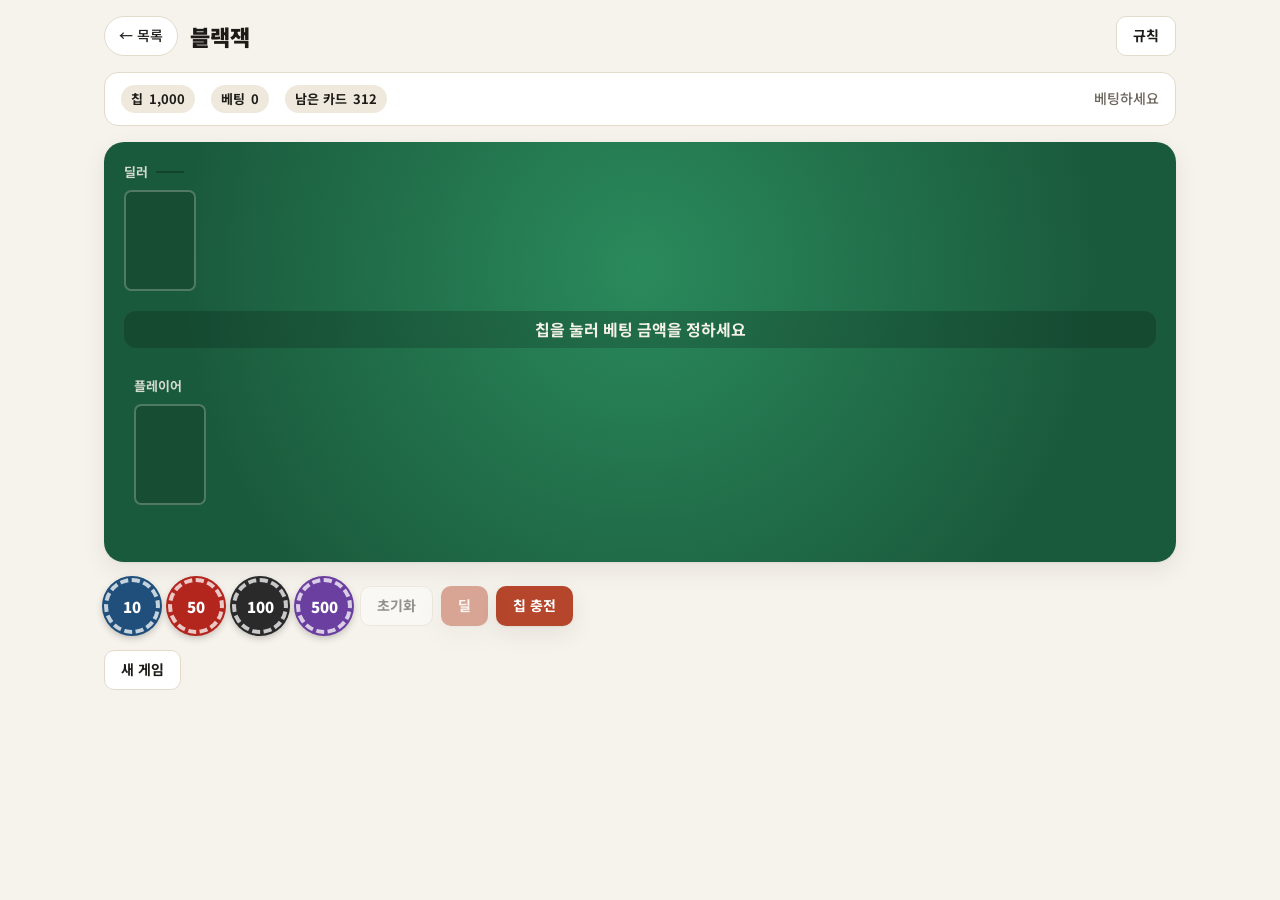
==== games/blackjack.html @ 904483b7 "WIP: add game pages (in progress) Co-Authored-By: Claude Opus 5.5 <noreply@anthropic.com> Claude-Ses" ====
<!doctype html>
<html lang="ko">
<head>
  <meta charset="utf-8">
  <meta name="viewport" content="width=device-width, initial-scale=1">
  <title>블랙잭 · 미니게임센터</title>
  <link rel="preconnect" href="https://fonts.googleapis.com">
  <link rel="preconnect" href="https://fonts.gstatic.com" crossorigin>
  <link href="https://fonts.googleapis.com/css2?family=Noto+Sans+KR:wght@400;500;700;900&family=Noto+Sans+Symbols+2&display=swap" rel="stylesheet">
  <link rel="stylesheet" href="../assets/style.css">
  <link rel="stylesheet" href="../assets/game.css">
  <style>
    .bj-felt { display: flex; flex-direction: column; gap: 18px; min-height: 420px; }
    .bj-area { min-height: calc(72px * 1.4 + 30px); }
    .bj-label { display: flex; align-items: center; gap: 8px; flex-wrap: wrap; }
    .bj-total {
      display: inline-block; min-width: 28px; padding: 1px 9px; border-radius: 999px;
      background: rgba(0, 0, 0, .3); font-weight: 900; font-size: 14px; text-align: center;
    }
    .bj-felt .card-fan > .pcard + .pcard { margin-left: calc(var(--w) * -.42); }
    .bj-msg {
      text-align: center; font-weight: 700; font-size: 16px; min-height: 26px;
      padding: 6px 12px; border-radius: 12px; background: rgba(0, 0, 0, .18);
    }
    .bj-hands { display: flex; flex-wrap: wrap; gap: 16px; }
    .bj-hand { padding: 8px; border-radius: 14px; border: 2px solid transparent; }
    .bj-hand.active { border-color: #f5c542; background: rgba(0, 0, 0, .12); }
    .bj-hand .bet-tag { font-size: 12px; font-weight: 700; opacity: .85; }
    .res { padding: 1px 8px; border-radius: 999px; font-size: 12px; font-weight: 900; }
    .res.win { background: #f5c542; color: #3a2a00; }
    .res.lose { background: #7a1f1f; color: #fff; }
    .res.push { background: #d8d3c8; color: #222; }
    .pcard.deal-in { animation: dealIn .28s ease-out; }
    @keyframes dealIn { from { opacity: 0; transform: translate(30px, -30px) rotate(8deg); } }
    @media (prefers-reduced-motion: reduce) { .pcard.deal-in { animation: none; } }

    .bet-panel, .act-panel { align-items: center; }
    .bet-panel[hidden], .act-panel[hidden] { display: none; }
    .chip-btn {
      --c: #1f4f7a;
      width: 56px; height: 56px; border-radius: 50%; cursor: pointer;
      border: 4px dashed rgba(255, 255, 255, .75);
      background: var(--c); color: #fff; font-weight: 900; font-size: 15px;
      box-shadow: 0 0 0 2px var(--c), 0 3px 8px rgba(0, 0, 0, .3);
      transition: transform .12s ease;
    }
    .chip-btn:hover:not(:disabled) { transform: translateY(-2px); }
    .chip-btn:disabled { opacity: .35; cursor: not-allowed; }
    .chip-btn[data-v="50"] { --c: #b3261e; }
    .chip-btn[data-v="100"] { --c: #2a2a2a; }
    .chip-btn[data-v="500"] { --c: #6b3fa0; }
    .bet-amount { font-weight: 900; font-size: 18px; min-width: 90px; }
    .status-bar .msg-right { color: var(--muted); font-size: 14px; }
    @media (max-width: 760px) {
      .bj-area { min-height: calc(54px * 1.4 + 30px); }
      .bj-felt { min-height: 360px; gap: 12px; }
      .chip-btn { width: 50px; height: 50px; font-size: 14px; }
    }
  </style>
</head>
<body>
  <header class="game-top">
    <a class="back-link" href="../">← 목록</a>
    <h1 class="game-title">블랙잭</h1>
    <button class="btn btn-ghost btn-sm" id="rulesBtn" type="button">규칙</button>
  </header>

  <main class="game-wrap">
    <div class="status-bar" id="status">
      <span class="pill">칩 <span id="chips">0</span></span>
      <span class="pill">베팅 <span id="betShow">0</span></span>
      <span class="pill">남은 카드 <span id="shoeLeft">0</span></span>
      <span class="spacer"></span>
      <span class="msg-right" id="phaseText"></span>
    </div>

    <section class="table-felt bj-felt" aria-label="블랙잭 테이블">
      <div class="bj-area">
        <p class="table-label bj-label">딜러 <span class="bj-total" id="dealerTotal" hidden></span></p>
        <div class="card-fan" id="dealerCards"></div>
      </div>
      <div class="bj-msg" id="msg" aria-live="polite"></div>
      <div class="bj-area">
        <div class="bj-hands" id="playerHands"></div>
      </div>
    </section>

    <div class="controls bet-panel" id="betPanel">
      <button class="chip-btn" data-v="10" type="button" aria-label="10 칩 추가">10</button>
      <button class="chip-btn" data-v="50" type="button" aria-label="50 칩 추가">50</button>
      <button class="chip-btn" data-v="100" type="button" aria-label="100 칩 추가">100</button>
      <button class="chip-btn" data-v="500" type="button" aria-label="500 칩 추가">500</button>
      <button class="btn btn-ghost btn-sm" id="clearBet" type="button">초기화</button>
      <button class="btn btn-primary btn-sm" id="dealBtn" type="button">딜</button>
      <button class="btn btn-primary btn-sm" id="refillBtn" type="button" hidden>칩 충전</button>
    </div>

    <div class="controls act-panel" id="actPanel" hidden>
      <button class="btn btn-primary btn-sm" id="hitBtn" type="button">히트</button>
      <button class="btn btn-primary btn-sm" id="standBtn" type="button">스탠드</button>
      <button class="btn btn-ghost btn-sm" id="doubleBtn" type="button">더블다운</button>
      <button class="btn btn-ghost btn-sm" id="splitBtn" type="button">스플릿</button>
    </div>

    <div class="controls">
      <button class="btn btn-ghost btn-sm" id="newGame" type="button">새 게임</button>
    </div>
  </main>

  <script src="../assets/common.js"></script>
  <script src="../assets/cards.js"></script>
  <script>
  (function () {
    const STORE_KEY = "minigame.blackjack.chips";
    const START_CHIPS = 1000;
    const DECKS = 6;
    const RESHUFFLE_AT = Math.floor(52 * DECKS * 0.25);
    const $ = (id) => document.getElementById(id);

    // ---------- 점수 계산 ----------
    function cardValue(c) { return c.rank === 1 ? 1 : Math.min(c.rank, 10); }
    function handValue(cards) {
      let low = 0, aces = 0;
      for (const c of cards) { low += cardValue(c); if (c.rank === 1) aces++; }
      const soft = aces > 0 && low + 10 <= 21;
      const total = soft ? low + 10 : low;
      return { total, low, soft, bust: low > 21 };
    }
    function isBlackjack(cards) { return cards.length === 2 && handValue(cards).total === 21; }
    function totalLabel(cards) {
      const v = handValue(cards);
      if (v.soft && v.total !== 21) return v.low + " / " + v.total;
      return String(v.total);
    }
    window.BJ = { handValue, isBlackjack, totalLabel };

    // ---------- 저장 ----------
    function loadChips() {
      try {
        const v = parseInt(localStorage.getItem(STORE_KEY), 10);
        if (Number.isFinite(v) && v >= 0) return v;
      } catch (e) {}
      return START_CHIPS;
    }
    function saveChips() { try { localStorage.setItem(STORE_KEY, String(chips)); } catch (e) {} }

    // ---------- 상태 ----------
    let chips = loadChips();
    let bet = 0, lastBet = 0;
    let shoe = [];
    let dealer = [];
    let hands = [];
    let cur = 0;
    let phase = "bet"; // bet | deal | play | dealer
    let holeHidden = true;
    let busy = false;

    function newShoe(announce) {
      shoe = [];
      for (let d = 0; d < DECKS; d++) {
        for (const c of Cards.makeDeck()) shoe.push({ suit: c.suit, rank: c.rank, joker: false, id: d * 52 + c.id });
      }
      Cards.shuffle(shoe);
      if (announce) MG.toast("카드가 얼마 남지 않아 새 슈(6덱)를 섞었어요");
    }
    function draw() { const c = shoe.pop(); c.fresh = true; return c; }
    const fmt = (n) => n.toLocaleString("ko-KR");

    // ---------- 렌더링 ----------
    function renderCardEl(c, faceDown) {
      const el = Cards.renderCard(c, { faceDown });
      if (c.fresh) { el.classList.add("deal-in"); c.fresh = false; }
      return el;
    }

    function render() {
      $("chips").textContent = fmt(chips);
      const tableBet = phase === "bet" ? bet : hands.reduce((s, h) => s + h.bet, 0);
      $("betShow").textContent = fmt(tableBet);
      $("shoeLeft").textContent = shoe.length;

      // 딜러
      const dc = $("dealerCards");
      dc.innerHTML = "";
      if (dealer.length === 0) dc.appendChild(Cards.renderCard(null));
      dealer.forEach((c, i) => dc.appendChild(renderCardEl(c, i === 1 && holeHidden)));
      const dt = $("dealerTotal");
      if (dealer.length) {
        dt.hidden = false;
        dt.textContent = holeHidden ? totalLabel([dealer[0]]) + " + ?" : totalLabel(dealer);
      } else dt.hidden = true;

      // 플레이어
      const ph = $("playerHands");
      ph.innerHTML = "";
      if (hands.length === 0) {
        const wrap = document.createElement("div");
        wrap.className = "bj-hand";
        wrap.innerHTML = '<p class="table-label bj-label">플레이어</p>';
        const fan = document.createElement("div");
        fan.className = "card-fan";
        fan.appendChild(Cards.renderCard(null));
        wrap.appendChild(fan);
        ph.appendChild(wrap);
      }
      hands.forEach((h, i) => {
        const wrap = document.createElement("div");
        wrap.className = "bj-hand" + (phase === "play" && i === cur && hands.length > 1 ? " active" : "");
        const label = document.createElement("p");
        label.className = "table-label bj-label";
        const name = hands.length > 1 ? "핸드 " + (i + 1) : "플레이어";
        label.innerHTML = `${name} <span class="bj-total">${h.cards.length ? totalLabel(h.cards) : "-"}</span>` +
          `<span class="bet-tag">베팅 ${fmt(h.bet)}${h.doubled ? " (더블)" : ""}</span>`;
        if (h.result) {
          const r = document.createElement("span");
          r.className = "res " + h.result.cls;
          r.textContent = h.result.text;
          label.appendChild(r);
        }
        wrap.appendChild(label);
        const fan = document.createElement("div");
        fan.className = "card-fan";
        h.cards.forEach((c) => fan.appendChild(renderCardEl(c, false)));
        wrap.appendChild(fan);
        ph.appendChild(wrap);
      });

      // 패널
      const betting = phase === "bet";
      $("betPanel").hidden = !betting;
      $("actPanel").hidden = phase !== "play";
      document.querySelectorAll(".chip-btn").forEach((b) => {
        b.disabled = busy || bet + Number(b.dataset.v) > chips;
      });
      $("clearBet").disabled = busy || bet === 0;
      $("dealBtn").disabled = busy || bet === 0 || bet > chips;
      const broke = betting && chips < 10 && bet === 0;
      $("refillBtn").hidden = !broke;

      const h = hands[cur];
      const canAct = phase === "play" && !busy && h && !h.done;
      $("hitBtn").disabled = !canAct;
      $("standBtn").disabled = !canAct;
      $("doubleBtn").disabled = !(canAct && h.cards.length === 2 && chips >= h.bet && !h.splitAces);
      $("splitBtn").disabled = !(canAct && h.cards.length === 2 && cardValue(h.cards[0]) === cardValue(h.cards[1]) &&
        chips >= h.bet && hands.length < 4);

      $("phaseText").textContent = {
        bet: "베팅하세요", deal: "카드를 나누는 중…", play: "당신의 차례", dealer: "딜러 차례",
      }[phase];
    }

    function setMsg(t) { $("msg").textContent = t; }

    // ---------- 베팅 ----------
    document.querySelectorAll(".chip-btn").forEach((b) => {
      b.addEventListener("click", () => {
        if (phase !== "bet" || busy) return;
        const v = Number(b.dataset.v);
        if (bet + v > chips) { MG.toast("칩이 부족해요"); return; }
        if (bet === 0 && hands.length) { dealer = []; hands = []; }
        bet += v;
        setMsg("베팅 " + fmt(bet) + " 칩 — 준비되면 딜을 누르세요");
        render();
      });
    });
    $("clearBet").addEventListener("click", () => { bet = 0; setMsg("칩을 눌러 베팅 금액을 정하세요"); render(); });
    $("refillBtn").addEventListener("click", refill);
    function refill() {
      chips = START_CHIPS; saveChips();
      MG.toast("칩 1,000개를 충전했어요");
      setMsg("칩을 눌러 베팅 금액을 정하세요");
      render();
    }

    // ---------- 진행 ----------
    async function deal() {
      if (phase !== "bet" || busy || bet <= 0 || bet > chips) return;
      busy = true;
      if (shoe.length < RESHUFFLE_AT) newShoe(true);
      chips -= bet; saveChips();
      lastBet = bet;
      dealer = [];
      hands = [{ cards: [], bet, done: false, doubled: false, split: false, splitAces: false, result: null }];
      bet = 0; cur = 0; holeHidden = true; phase = "deal";
      setMsg("");
      render();
      const h = hands[0];
      for (const target of [h.cards, dealer, h.cards, dealer]) {
        await MG.sleep(320);
        target.push(draw());
        render();
      }
      await MG.sleep(250);
      const pBJ = isBlackjack(h.cards);
      const up = cardValue(dealer[0]);
      const dBJ = isBlackjack(dealer);
      if ((up === 1 || up === 10) && dBJ) {
        setMsg("딜러가 홀 카드를 확인합니다…");
        await MG.sleep(500);
        busy = false;
        return finish();
      }
      if (pBJ) {
        setMsg("블랙잭!");
        busy = false;
        return finish();
      }
      phase = "play";
      busy = false;
      setMsg("히트 또는 스탠드를 고르세요");
      render();
    }

    // 현재 핸드 준비(스플릿된 핸드는 두 번째 카드를 받음). 끝난 핸드는 건너뜀.
    async function advance() {
      while (cur < hands.length) {
        const h = hands[cur];
        if (!h.done && h.cards.length === 1) {
          render();
          await MG.sleep(350);
          h.cards.push(draw());
          render();
        }
        if (!h.done && (h.splitAces || handValue(h.cards).total === 21)) h.done = true;
        if (h.done) { cur++; continue; }
        break;
      }
      if (cur >= hands.length) return dealerTurn();
      phase = "play";
      if (hands.length > 1) setMsg("핸드 " + (cur + 1) + " 차례");
      render();
    }

    async function act(fn) {
      if (phase !== "play" || busy) return;
      busy = true;
      render();
      try { await fn(hands[cur]); } finally { busy = false; }
      if (phase === "play") render();
    }

    async function hit(h) {
      await MG.sleep(150);
      h.cards.push(draw());
      render();
      const v = handValue(h.cards);
      if (v.bust) { setMsg("버스트!"); h.done = true; await MG.sleep(450); }
      else if (v.total === 21) h.done = true;
      if (h.done) { cur++; await advance(); }
    }
    async function stand(h) { h.done = true; cur++; await advance(); }
    async function doubleDown(h) {
      if (h.cards.length !== 2 || chips < h.bet) return;
      chips -= h.bet; saveChips();
      h.bet *= 2; h.doubled = true;
      render();
      await MG.sleep(250);
      h.cards.push(draw());
      render();
      if (handValue(h.cards).bust) setMsg("버스트!");
      h.done = true;
      await MG.sleep(450);
      cur++;
      await advance();
    }
    async function split(h) {
      if (h.cards.length !== 2 || cardValue(h.cards[0]) !== cardValue(h.cards[1]) || chips < h.bet || hands.length >= 4) return;
      chips -= h.bet; saveChips();
      const aces = h.cards[0].rank === 1;
      const second = h.cards.pop();
      h.split = true; h.splitAces = aces;
      hands.splice(cur + 1, 0, { cards: [second], bet: h.bet, done: false, doubled: false, split: true, splitAces: aces, result: null });
      setMsg(aces ? "에이스 스플릿 — 각 핸드에 한 장씩만 받아요" : "스플릿!");
      await advance();
    }

    async function dealerTurn() {
      phase = "dealer";
      holeHidden = false;
      setMsg("딜러 차례");
      render();
      await MG.sleep(600);
      const anyAlive = hands.some((h) => !handValue(h.cards).bust);
      if (anyAlive) {
        while (handValue(dealer).total < 17) {
          dealer.push(draw());
          render();
          await MG.sleep(650);
        }
      }
      finish();
    }

    function finish() {
      holeHidden = false;
      const d = handValue(dealer);
      const dBJ = isBlackjack(dealer);
      let returned = 0, staked = 0;
      const lines = [];
      hands.forEach((h, i) => {
        const v = handValue(h.cards);
        const pBJ = !h.split && isBlackjack(h.cards);
        let pay = 0, r;
        if (v.bust) r = { cls: "lose", text: "버스트" };
        else if (pBJ && !dBJ) { pay = h.bet * 2.5; r = { cls: "win", text: "블랙잭" }; }
        else if (pBJ && dBJ) { pay = h.bet; r = { cls: "push", text: "푸시" }; }
        else if (dBJ) r = { cls: "lose", text: "패" };
        else if (d.bust || v.total > d.total) { pay = h.bet * 2; r = { cls: "win", text: "승" }; }
        else if (v.total === d.total) { pay = h.bet; r = { cls: "push", text: "푸시" }; }
        else r = { cls: "lose", text: "패" };
        pay = Math.floor(pay);
        h.result = r;
        returned += pay; staked += h.bet;
        lines.push(`${hands.length > 1 ? "핸드 " + (i + 1) : "플레이어"}: ${v.total} — ${r.text} (${pay - h.bet >= 0 ? "+" : ""}${fmt(pay - h.bet)})`);
      });
      chips += returned; saveChips();
      const net = returned - staked;
      phase = "bet";
      busy = false;
      const dealerText = dBJ ? "블랙잭" : d.bust ? d.total + " (버스트)" : String(d.total);
      let title;
      if (hands.some((h) => h.result.text === "블랙잭") && net > 0) title = "블랙잭!";
      else if (net > 0) title = "승리!";
      else if (net === 0) title = "무승부";
      else title = "패배";
      const netText = (net > 0 ? "+" : "") + fmt(net) + " 칩";
      setMsg(`${title} ${netText} · 다시 베팅하세요`);
      render();

      const html = `<p>딜러: <b>${dealerText}</b></p><ul>${lines.map((l) => `<li>${l}</li>`).join("")}</ul>` +
        `<p>결과: <b>${netText}</b> · 보유 칩 <b>${fmt(chips)}</b></p>`;
      const buttons = [];
      if (chips >= lastBet && lastBet > 0) {
        buttons.push({ label: "같은 금액으로 다시 (" + fmt(lastBet) + ")", primary: true, onClick: () => { dealer = []; hands = []; bet = lastBet; deal(); } });
        buttons.push({ label: "베팅 변경" });
      } else if (chips < 10) {
        buttons.push({ label: "칩 충전", primary: true, onClick: refill });
        buttons.push({ label: "닫기" });
      } else {
        buttons.push({ label: "확인", primary: true });
      }
      setTimeout(() => MG.showModal({ title, html, buttons }), 350);
    }

    $("dealBtn").addEventListener("click", deal);
    $("hitBtn").addEventListener("click", () => act(hit));
    $("standBtn").addEventListener("click", () => act(stand));
    $("doubleBtn").addEventListener("click", () => act(doubleDown));
    $("splitBtn").addEventListener("click", () => act(split));

    $("newGame").addEventListener("click", () => {
      if (busy) return;
      MG.showModal({
        title: "새 게임",
        html: "<p>칩을 1,000개로 초기화하고 카드를 새로 섞을까요?</p>",
        buttons: [
          { label: "새로 시작", primary: true, onClick: () => {
            chips = START_CHIPS; saveChips(); bet = 0; lastBet = 0;
            dealer = []; hands = []; phase = "bet"; newShoe(false);
            setMsg("칩을 눌러 베팅 금액을 정하세요"); render();
          } },
          { label: "취소" },
        ],
      });
    });

    $("rulesBtn").addEventListener("click", () => {
      MG.showModal({
        title: "블랙잭 규칙",
        html: `<ul>
          <li>카드 합을 21에 가깝게 만들어 딜러를 이기면 됩니다. 21을 넘으면 <b>버스트</b>로 집니다.</li>
          <li>J·Q·K는 10, A는 1 또는 11로 계산합니다. A를 11로 셀 수 있으면 "7 / 17"처럼 두 값을 보여 줍니다.</li>
          <li>처음 두 장이 A + 10점 카드면 <b>블랙잭</b>으로 베팅의 <b>3:2</b>를 받습니다. 일반 승리는 1:1, 비기면(푸시) 베팅을 돌려받습니다.</li>
          <li><b>히트</b>: 한 장 더 받기 · <b>스탠드</b>: 멈추기 · <b>더블다운</b>: 첫 두 장일 때 베팅을 두 배로 하고 한 장만 받기 · <b>스플릿</b>: 같은 점수 두 장을 두 핸드로 나누기(최대 4핸드, A 스플릿은 한 장씩만).</li>
          <li>딜러는 16 이하에서 반드시 히트하고, 17 이상(소프트 17 포함)이면 멈춥니다. 딜러의 두 번째 카드는 플레이어 차례가 끝날 때까지 뒤집혀 있습니다(A·10 노출 시 블랙잭 여부는 먼저 확인).</li>
          <li>카드는 6덱(312장) 슈를 쓰며, 남은 카드가 4분의 1 아래로 줄면 새로 섞습니다.</li>
          <li>칩 1,000개로 시작하며 이 브라우저에 저장됩니다. 칩이 떨어지면 <b>칩 충전</b>으로 다시 받을 수 있어요.</li>
        </ul>`,
      });
    });

    newShoe(false);
    setMsg(chips < 10 ? "칩이 부족해요 — 칩 충전을 누르세요" : "칩을 눌러 베팅 금액을 정하세요");
    render();
  })();
  </script>
</body>
</html>
---- assets/style.css ----
:root {
  --glyph: "Noto Sans Symbols 2", "Segoe UI Symbol", "DejaVu Sans", serif;
  --bg: #f6f3ec;
  --surface: #ffffff;
  --surface-2: #efe9dd;
  --text: #1d1b18;
  --muted: #6b655b;
  --line: #e2dbcc;
  --accent: #b5462b;
  --accent-ink: #ffffff;
  --board: #e0b872;
  --board-line: #8a6327;
  --felt: #1f6b47;
  --shadow: 0 1px 2px rgba(40, 30, 10, .06), 0 8px 24px rgba(40, 30, 10, .08);
  color-scheme: light;
}

@media (prefers-color-scheme: dark) {
  :root:not([data-theme="light"]) {
    --bg: #14130f;
    --surface: #1e1c17;
    --surface-2: #292620;
    --text: #f1ece2;
    --muted: #a59d8f;
    --line: #36322a;
    --accent: #e0714f;
    --accent-ink: #1a0f0a;
    --board: #b98d48;
    --board-line: #5e4219;
    --felt: #1a5a3c;
    --shadow: 0 1px 2px rgba(0, 0, 0, .3), 0 8px 24px rgba(0, 0, 0, .35);
    color-scheme: dark;
  }
}

:root[data-theme="dark"] {
  --bg: #14130f;
  --surface: #1e1c17;
  --surface-2: #292620;
  --text: #f1ece2;
  --muted: #a59d8f;
  --line: #36322a;
  --accent: #e0714f;
  --accent-ink: #1a0f0a;
  --board: #b98d48;
  --board-line: #5e4219;
  --felt: #1a5a3c;
  --shadow: 0 1px 2px rgba(0, 0, 0, .3), 0 8px 24px rgba(0, 0, 0, .35);
  color-scheme: dark;
}

* { box-sizing: border-box; }

html { scroll-behavior: smooth; }

body {
  margin: 0;
  background: var(--bg);
  color: var(--text);
  font-family: "Noto Sans KR", system-ui, -apple-system, sans-serif;
  line-height: 1.55;
  -webkit-font-smoothing: antialiased;
}

main, .topbar, .footer {
  width: 100%;
  max-width: 1120px;
  margin: 0 auto;
  padding-left: 24px;
  padding-right: 24px;
}

button { font: inherit; color: inherit; }

/* ---------- 상단 바 ---------- */
.topbar {
  display: flex;
  align-items: center;
  justify-content: space-between;
  padding-top: 20px;
  padding-bottom: 20px;
}

.brand {
  display: flex;
  align-items: center;
  gap: 10px;
  font-weight: 900;
  font-size: 18px;
  color: var(--text);
  text-decoration: none;
}

.brand-mark {
  display: grid;
  place-items: center;
  width: 36px;
  height: 36px;
  border-radius: 10px;
  background: var(--accent);
  color: var(--accent-ink);
  font-size: 22px;
  font-family: var(--glyph);
}

.theme-toggle {
  width: 40px;
  height: 40px;
  border-radius: 50%;
  border: 1px solid var(--line);
  background: var(--surface);
  cursor: pointer;
  font-size: 18px;
}

/* ---------- 히어로 ---------- */
.hero {
  display: grid;
  grid-template-columns: 1.1fr 1fr;
  gap: 32px;
  align-items: center;
  padding: 40px 0 56px;
}

.eyebrow {
  margin: 0 0 12px;
  color: var(--accent);
  font-weight: 700;
  font-size: 14px;
  letter-spacing: .08em;
}

.hero h1 {
  margin: 0;
  font-size: clamp(36px, 6vw, 60px);
  line-height: 1.15;
  font-weight: 900;
  letter-spacing: -.02em;
}

.lead {
  margin: 20px 0 28px;
  max-width: 34em;
  color: var(--muted);
  font-size: 17px;
}

.hero-actions { display: flex; gap: 12px; flex-wrap: wrap; }

.btn {
  display: inline-flex;
  align-items: center;
  justify-content: center;
  height: 48px;
  padding: 0 22px;
  border-radius: 12px;
  font-weight: 700;
  text-decoration: none;
  cursor: pointer;
  border: 1px solid transparent;
  transition: transform .15s ease, box-shadow .15s ease;
}

.btn:hover { transform: translateY(-1px); }
.btn-primary { background: var(--accent); color: var(--accent-ink); box-shadow: var(--shadow); }
.btn-ghost { background: var(--surface); border-color: var(--line); color: var(--text); }

.hero-art {
  position: relative;
  aspect-ratio: 1 / .85;
  border-radius: 28px;
  background:
    repeating-linear-gradient(0deg, transparent 0 39px, var(--board-line) 39px 40px),
    repeating-linear-gradient(90deg, transparent 0 39px, var(--board-line) 39px 40px),
    var(--board);
  background-position: 20px 20px;
  box-shadow: var(--shadow), inset 0 0 0 10px rgba(0, 0, 0, .06);
  overflow: hidden;
}

.float-card {
  position: absolute;
  width: 34%;
  aspect-ratio: 5 / 7;
  border-radius: 14px;
  background: #fffdf8;
  color: #1d1b18;
  box-shadow: 0 12px 30px rgba(0, 0, 0, .28);
  display: flex;
  flex-direction: column;
  justify-content: space-between;
  padding: 10px 12px;
  font-weight: 900;
}

.float-card .rank { font-size: 28px; line-height: 1; }
.float-card .suit { align-self: center; font-size: 64px; line-height: 1; margin-bottom: 20%; }
.float-card.red { color: #c0392b; }
.c1 { left: 12%; top: 14%; transform: rotate(-10deg); animation: bob 6s ease-in-out infinite; }
.c2 { left: 34%; top: 22%; transform: rotate(8deg); animation: bob 6s ease-in-out -3s infinite; }

.float-piece {
  position: absolute;
  right: 10%;
  top: 10%;
  font-size: clamp(70px, 11vw, 120px);
  line-height: 1;
  font-family: var(--glyph);
  color: #1d1b18;
  text-shadow: 0 10px 20px rgba(0, 0, 0, .3);
}

.stone {
  position: absolute;
  width: 11%;
  aspect-ratio: 1;
  border-radius: 50%;
  box-shadow: 0 6px 12px rgba(0, 0, 0, .3);
}
.s1 { right: 22%; bottom: 14%; background: radial-gradient(circle at 35% 30%, #555, #0d0d0d 70%); }
.s2 { right: 9%; bottom: 26%; background: radial-gradient(circle at 35% 30%, #fff, #d8d3c8 75%); }
.s3 { right: 35%; bottom: 30%; background: radial-gradient(circle at 35% 30%, #555, #0d0d0d 70%); }

@keyframes bob {
  50% { translate: 0 -8px; }
}

@media (prefers-reduced-motion: reduce) {
  .c1, .c2 { animation: none; }
  html { scroll-behavior: auto; }
}

/* ---------- 섹션 ---------- */
.section-title {
  margin: 0;
  font-size: 22px;
  font-weight: 900;
}

.recent { padding-bottom: 40px; }
.recent .section-title { margin-bottom: 14px; }

.recent-list { display: flex; gap: 10px; flex-wrap: wrap; }

.recent-item {
  display: flex;
  align-items: center;
  gap: 10px;
  padding: 8px 16px 8px 8px;
  border-radius: 999px;
  border: 1px solid var(--line);
  background: var(--surface);
  cursor: pointer;
  font-weight: 500;
}

.recent-icon {
  font-family: var(--glyph);
  display: grid;
  place-items: center;
  width: 32px;
  height: 32px;
  border-radius: 50%;
  font-size: 14px;
  font-weight: 700;
  color: #fff;
  background: var(--felt);
}
.recent-icon.board { background: var(--board-line); }
.recent-icon.hwatu { background: #b3261e; }

.games-head {
  display: flex;
  align-items: center;
  justify-content: space-between;
  gap: 16px;
  flex-wrap: wrap;
  margin-bottom: 20px;
}

.filters { display: flex; gap: 8px; flex-wrap: wrap; }

.chip {
  height: 38px;
  padding: 0 16px;
  border-radius: 999px;
  border: 1px solid var(--line);
  background: var(--surface);
  color: var(--muted);
  font-weight: 500;
  cursor: pointer;
}
.chip.is-active { background: var(--text); color: var(--bg); border-color: var(--text); }

/* ---------- 게임 카드 ---------- */
.grid {
  display: grid;
  grid-template-columns: repeat(auto-fill, minmax(250px, 1fr));
  gap: 20px;
}

.game-card {
  display: flex;
  flex-direction: column;
  padding: 0;
  text-align: left;
  border: 1px solid var(--line);
  border-radius: 20px;
  background: var(--surface);
  overflow: hidden;
  cursor: pointer;
  transition: transform .18s ease, box-shadow .18s ease;
}

.game-card:hover, .game-card:focus-visible {
  transform: translateY(-4px);
  box-shadow: var(--shadow);
  outline: none;
}
.game-card:focus-visible { outline: 3px solid var(--accent); outline-offset: 2px; }

.art {
  position: relative;
  height: 150px;
  display: grid;
  place-items: center;
}

.art-chess {
  background:
    conic-gradient(#f0d9b5 25%, #b58863 0 50%, #f0d9b5 0 75%, #b58863 0) 0 0 / 50px 50px;
}
.art-chess span {
  font-family: var(--glyph);
  font-size: 84px;
  line-height: 1;
  color: #1d1b18;
  text-shadow: 0 6px 12px rgba(0, 0, 0, .35);
}

.art-omok {
  background:
    repeating-linear-gradient(0deg, transparent 0 29px, var(--board-line) 29px 30px),
    repeating-linear-gradient(90deg, transparent 0 29px, var(--board-line) 29px 30px),
    var(--board);
  background-position: 15px 15px;
}
.art-omok .st {
  position: absolute;
  width: 24px;
  height: 24px;
  border-radius: 50%;
  left: calc(50% - 87px + var(--x) * 30px);
  top: calc(15px + var(--y) * 30px - 12px);
  box-shadow: 0 3px 6px rgba(0, 0, 0, .35);
}
.art-omok .st.b { background: radial-gradient(circle at 35% 30%, #555, #0d0d0d 70%); }
.art-omok .st.w { background: radial-gradient(circle at 35% 30%, #fff, #d8d3c8 75%); }

.art-felt {
  --felt-c: var(--felt);
  background: radial-gradient(circle at 50% 40%, color-mix(in srgb, var(--felt-c) 80%, #fff), var(--felt-c) 70%);
}
.art-felt.felt-red { --felt-c: #7a2330; }
.art-felt.felt-blue { --felt-c: #1f4f7a; }
.art-felt.felt-gold { --felt-c: #7a5a1f; }
.art-felt.felt-purple { --felt-c: #4b2f7a; }

.mini-card {
  position: absolute;
  width: 72px;
  height: 100px;
  border-radius: 10px;
  background: #fffdf8;
  color: #1d1b18;
  display: grid;
  place-items: center;
  font-size: 26px;
  font-weight: 900;
  box-shadow: 0 8px 18px rgba(0, 0, 0, .35);
  transform: translateX(14px) rotate(6deg);
}
.mini-card.red { color: #c0392b; }
.mini-card.back {
  transform: translateX(-22px) rotate(-8deg);
  background:
    repeating-linear-gradient(45deg, rgba(255, 255, 255, .18) 0 6px, transparent 6px 12px),
    #2b2a5c;
  border: 4px solid #fffdf8;
}

/* 화투 */
.art-hwatu {
  background:
    repeating-linear-gradient(45deg, rgba(255, 255, 255, .04) 0 2px, transparent 2px 6px),
    radial-gradient(circle at 50% 40%, #3d6b4a, #1d3a27 75%);
}

.hw-card {
  position: absolute;
  width: 58px;
  height: 92px;
  border-radius: 6px;
  box-shadow: 0 8px 16px rgba(0, 0, 0, .4);
  transition: transform .2s ease;
}

.hw-card.back {
  background:
    radial-gradient(circle at 50% 50%, #e04a3a 0 30%, transparent 31%),
    #b3261e;
  border: 3px solid #1d1b18;
}

.hw-card.face {
  background: linear-gradient(#1d1b18 0 58%, #f4ead2 58%);
  border: 3px solid #f4ead2;
  overflow: hidden;
}

.hw-sun {
  position: absolute;
  left: 50%;
  top: 14px;
  width: 30px;
  height: 30px;
  margin-left: -15px;
  border-radius: 50%;
  background: #d8342a;
}

.hw-mark {
  position: absolute;
  right: 4px;
  top: 4px;
  width: 18px;
  height: 18px;
  display: grid;
  place-items: center;
  border-radius: 50%;
  background: #d8342a;
  color: #fff;
  font-size: 10px;
  font-weight: 900;
  box-shadow: 0 0 0 2px #f4ead2;
}

.art-hwatu.n2 .hw-card.back { transform: translateX(-20px) rotate(-8deg); }
.art-hwatu.n2 .hw-card.face { transform: translateX(16px) rotate(6deg); }
.art-hwatu.n3 .hw-card.back:nth-child(1) { transform: translateX(-38px) rotate(-14deg); }
.art-hwatu.n3 .hw-card.back:nth-child(2) { transform: translateX(-2px) rotate(-2deg) translateY(-6px); }
.art-hwatu.n3 .hw-card.face { transform: translateX(34px) rotate(10deg); }
.game-card:hover .art-hwatu .hw-card.face { transform: translateX(40px) translateY(-6px) rotate(14deg); }
.game-card:hover .art-hwatu.n2 .hw-card.face { transform: translateX(22px) translateY(-6px) rotate(10deg); }

.game-card:hover .mini-card:not(.back) { transform: translateX(22px) translateY(-6px) rotate(10deg); }
.mini-card { transition: transform .2s ease; }

.game-body { padding: 18px 20px 20px; display: flex; flex-direction: column; flex: 1; }

.game-meta { display: flex; gap: 6px; margin-bottom: 8px; }

.tag {
  font-size: 12px;
  font-weight: 700;
  padding: 3px 8px;
  border-radius: 6px;
  background: var(--surface-2);
  color: var(--muted);
}
.tag-board { color: #8a5a17; background: color-mix(in srgb, #e0b872 30%, transparent); }
.tag-card { color: #1f7a4f; background: color-mix(in srgb, #2fa36b 18%, transparent); }
.tag-hwatu { color: #b3261e; background: color-mix(in srgb, #d8342a 14%, transparent); }
.tag-soon { color: var(--accent); background: color-mix(in srgb, var(--accent) 14%, transparent); }

:root[data-theme="dark"] .tag-board { color: #e8c07f; }
:root[data-theme="dark"] .tag-card { color: #6fd3a0; }
:root[data-theme="dark"] .tag-hwatu { color: #ff8a7a; }
@media (prefers-color-scheme: dark) {
  :root:not([data-theme="light"]) .tag-board { color: #e8c07f; }
  :root:not([data-theme="light"]) .tag-card { color: #6fd3a0; }
  :root:not([data-theme="light"]) .tag-hwatu { color: #ff8a7a; }
}

.game-body h3 { margin: 0 0 6px; font-size: 20px; font-weight: 900; }
.game-body p { margin: 0 0 16px; color: var(--muted); font-size: 14px; }

.stats {
  margin: auto 0 0;
  display: grid;
  grid-template-columns: 1.5fr 1fr 1fr;
  gap: 8px;
  padding-top: 14px;
  border-top: 1px solid var(--line);
}
.stats dt { font-size: 11px; color: var(--muted); }
.stats dd { margin: 2px 0 0; font-size: 13px; font-weight: 500; white-space: nowrap; }
.stats .stars { color: var(--accent); letter-spacing: 1px; }

/* ---------- 기타 ---------- */
.footer {
  padding-top: 56px;
  padding-bottom: 40px;
  color: var(--muted);
  font-size: 13px;
  text-align: center;
}

.toast {
  position: fixed;
  left: 50%;
  bottom: 28px;
  translate: -50% 20px;
  max-width: calc(100% - 32px);
  padding: 12px 20px;
  border-radius: 12px;
  background: var(--text);
  color: var(--bg);
  font-weight: 500;
  font-size: 14px;
  opacity: 0;
  pointer-events: none;
  transition: opacity .2s ease, translate .2s ease;
}
.toast.show { opacity: 1; translate: -50% 0; }

@media (max-width: 760px) {
  main, .topbar, .footer { padding-left: 16px; padding-right: 16px; }
  .hero { grid-template-columns: 1fr; padding: 16px 0 40px; }
  .hero-art { order: -1; max-height: 280px; aspect-ratio: auto; height: 260px; }
  .float-card { width: 28%; }
}
---- assets/game.css ----
/* 게임 페이지 공통 스타일 — assets/style.css 다음에 불러온다 */

.game-top {
  display: flex;
  align-items: center;
  gap: 12px;
  width: 100%;
  max-width: 1120px;
  margin: 0 auto;
  padding: 16px 24px;
}

.back-link {
  display: inline-flex;
  align-items: center;
  gap: 6px;
  height: 40px;
  padding: 0 14px;
  border-radius: 999px;
  border: 1px solid var(--line);
  background: var(--surface);
  color: var(--text);
  text-decoration: none;
  font-weight: 500;
  font-size: 14px;
  white-space: nowrap;
}

.game-title {
  margin: 0;
  flex: 1;
  font-size: 22px;
  font-weight: 900;
  min-width: 0;
}

.game-wrap {
  width: 100%;
  max-width: 1120px;
  margin: 0 auto;
  padding: 0 24px 48px;
}

/* 상태 표시 줄 (점수, 차례 등) */
.status-bar {
  display: flex;
  flex-wrap: wrap;
  align-items: center;
  gap: 8px 16px;
  margin-bottom: 16px;
  padding: 12px 16px;
  border-radius: 14px;
  background: var(--surface);
  border: 1px solid var(--line);
  font-weight: 500;
}

.status-bar .spacer { flex: 1; }

.pill {
  display: inline-flex;
  align-items: center;
  gap: 6px;
  padding: 4px 10px;
  border-radius: 999px;
  background: var(--surface-2);
  font-size: 13px;
  font-weight: 700;
}

.controls {
  display: flex;
  flex-wrap: wrap;
  gap: 8px;
  margin-top: 16px;
}

.btn-sm { height: 40px; padding: 0 16px; border-radius: 10px; font-size: 14px; }
.btn:disabled { opacity: .45; cursor: not-allowed; transform: none; }

/* 테이블(펠트) */
.table-felt {
  border-radius: 20px;
  padding: 20px;
  background: radial-gradient(circle at 50% 30%, #2a8a5c, #1a5a3c 75%);
  color: #f4f1e8;
  box-shadow: var(--shadow);
}

.table-label {
  margin: 0 0 8px;
  font-size: 13px;
  font-weight: 700;
  opacity: .85;
}

/* ---------- 트럼프 카드 (assets/cards.js 가 생성) ---------- */
.pcard {
  --w: 72px;
  position: relative;
  flex: none;
  width: var(--w);
  height: calc(var(--w) * 1.4);
  border-radius: calc(var(--w) * .1);
  background: #fffdf8;
  color: #1d1b18;
  box-shadow: 0 2px 6px rgba(0, 0, 0, .3);
  font-weight: 900;
  user-select: none;
  -webkit-user-select: none;
}
.pcard.red { color: #c0392b; }
.pcard .pc-corner {
  position: absolute;
  left: 6%;
  top: 4%;
  display: flex;
  flex-direction: column;
  align-items: center;
  line-height: 1;
  font-size: calc(var(--w) * .22);
}
.pcard .pc-corner .pc-suit { font-size: calc(var(--w) * .2); margin-top: 1px; }
.pcard .pc-corner.br { left: auto; top: auto; right: 6%; bottom: 4%; transform: rotate(180deg); }
.pcard .pc-center {
  position: absolute;
  inset: 0;
  display: grid;
  place-items: center;
  font-size: calc(var(--w) * .5);
}
.pcard.joker .pc-center { font-size: calc(var(--w) * .2); letter-spacing: .05em; writing-mode: vertical-rl; }
.pcard.back {
  background:
    repeating-linear-gradient(45deg, rgba(255, 255, 255, .18) 0 5px, transparent 5px 10px),
    #2b2a5c;
  border: calc(var(--w) * .05) solid #fffdf8;
}
.pcard.back > * { display: none; }
.pcard.slot {
  background: rgba(0, 0, 0, .15);
  box-shadow: inset 0 0 0 2px rgba(255, 255, 255, .25);
}
.pcard.clickable { cursor: pointer; }
.pcard.clickable:hover { transform: translateY(-4px); }
.pcard.selected { outline: 3px solid #f5c542; outline-offset: 2px; transform: translateY(-8px); }
.pcard.dim { filter: brightness(.6); }
.pcard { transition: transform .15s ease; }

.card-row { display: flex; flex-wrap: wrap; gap: 8px; align-items: flex-start; }
.card-fan { display: flex; }
.card-fan > .pcard + .pcard { margin-left: calc(var(--w) * -.55); }

/* ---------- 결과 / 규칙 창 ---------- */
.modal-backdrop {
  position: fixed;
  inset: 0;
  z-index: 50;
  display: grid;
  place-items: center;
  padding: 16px;
  background: rgba(0, 0, 0, .5);
}
.modal-backdrop[hidden] { display: none; }
.modal {
  width: 100%;
  max-width: 420px;
  max-height: calc(100vh - 32px);
  overflow: auto;
  padding: 24px;
  border-radius: 20px;
  background: var(--surface);
  color: var(--text);
  box-shadow: var(--shadow);
}
.modal h2 { margin: 0 0 8px; font-size: 22px; font-weight: 900; }
.modal p, .modal li { color: var(--muted); font-size: 15px; }
.modal ul { padding-left: 20px; }
.modal .controls { justify-content: flex-end; }

@media (max-width: 760px) {
  .game-top { padding: 12px 16px; }
  .game-wrap { padding: 0 16px 40px; }
  .table-felt { padding: 14px; border-radius: 16px; }
  .pcard { --w: 54px; }
}
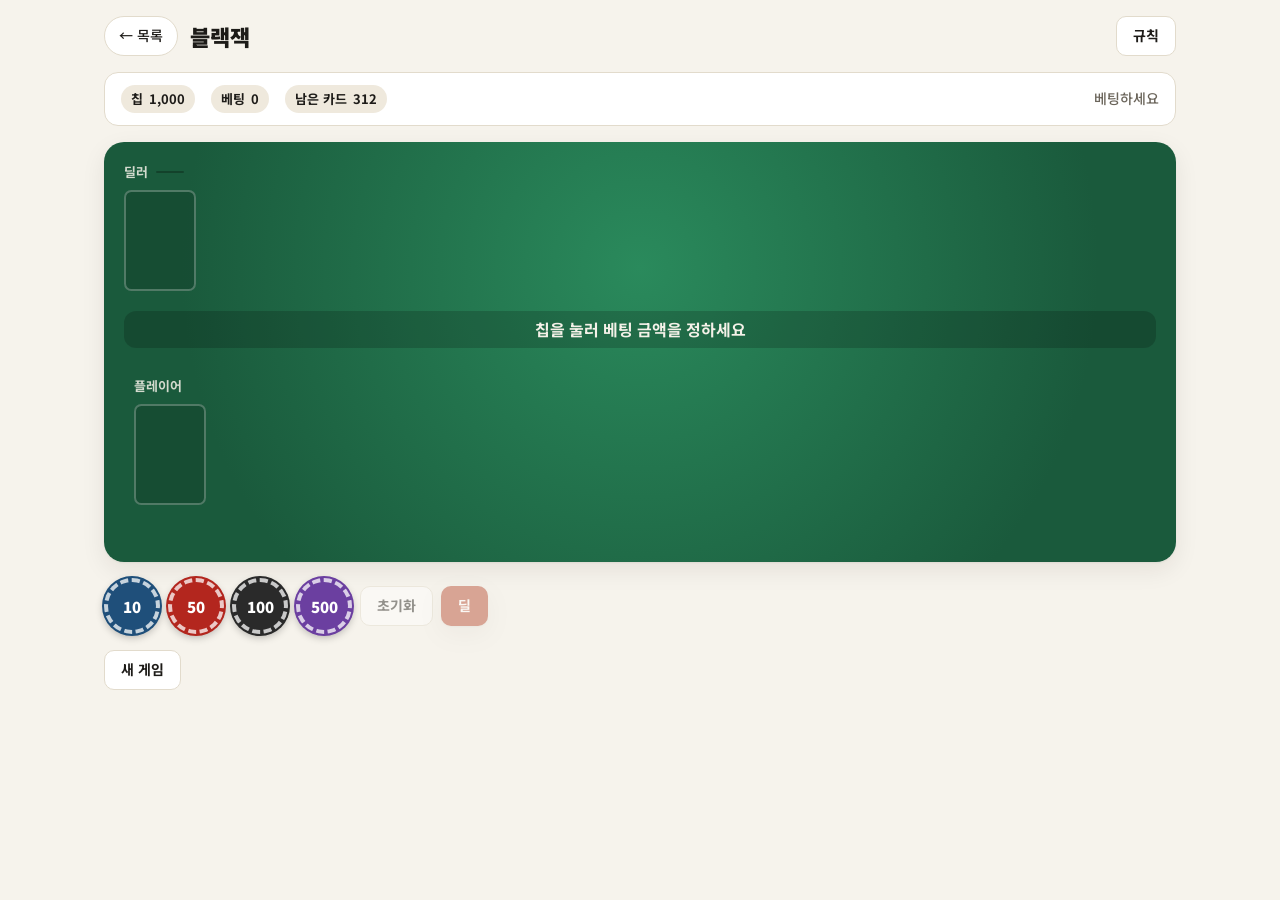
==== commit 852525a3: "WIP: update game pages (in progress) Co-Authored-By: Claude Opus 5.5 <noreply@anthropic.com> Claude-" ====
--- a/games/blackjack.html
+++ b/games/blackjack.html
@@ -35,7 +35,7 @@
     @media (prefers-reduced-motion: reduce) { .pcard.deal-in { animation: none; } }
 
     .bet-panel, .act-panel { align-items: center; }
-    .bet-panel[hidden], .act-panel[hidden] { display: none; }
+    .bet-panel[hidden], .act-panel[hidden], .controls .btn[hidden] { display: none; }
     .chip-btn {
       --c: #1f4f7a;
       width: 56px; height: 56px; border-radius: 50%; cursor: pointer;
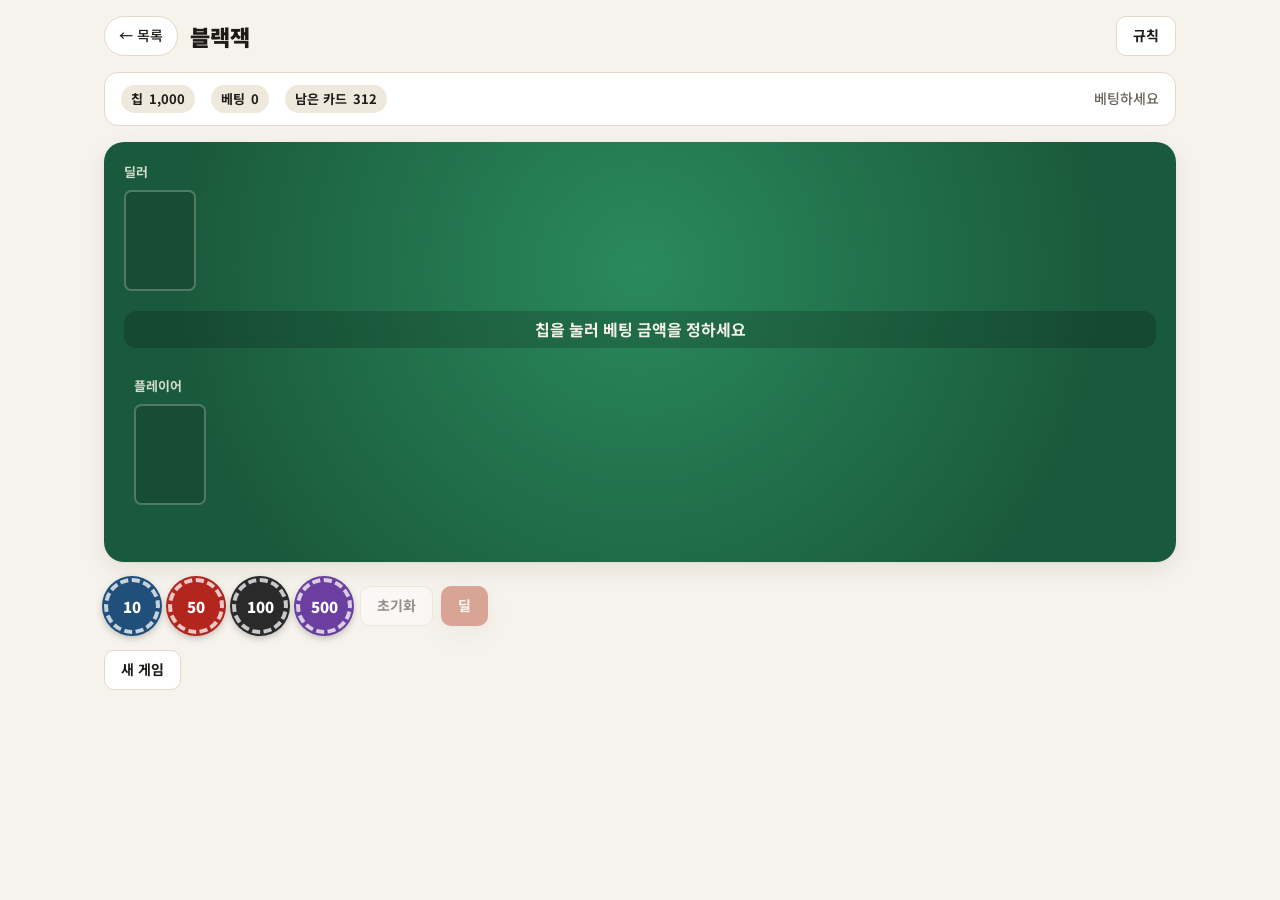
==== commit e4184b3b: "Open omok, memory, high-low, matgo and gostop for play Also scope the hero-art helper classes (.c1, " ====
--- a/games/blackjack.html
+++ b/games/blackjack.html
@@ -23,6 +23,7 @@
       padding: 6px 12px; border-radius: 12px; background: rgba(0, 0, 0, .18);
     }
     .bj-hands { display: flex; flex-wrap: wrap; gap: 16px; }
+    .bj-total[hidden] { display: none; }
     .bj-hand { padding: 8px; border-radius: 14px; border: 2px solid transparent; }
     .bj-hand.active { border-color: #f5c542; background: rgba(0, 0, 0, .12); }
     .bj-hand .bet-tag { font-size: 12px; font-weight: 700; opacity: .85; }
--- a/assets/style.css
+++ b/assets/style.css
@@ -196,8 +196,8 @@
 .float-card .rank { font-size: 28px; line-height: 1; }
 .float-card .suit { align-self: center; font-size: 64px; line-height: 1; margin-bottom: 20%; }
 .float-card.red { color: #c0392b; }
-.c1 { left: 12%; top: 14%; transform: rotate(-10deg); animation: bob 6s ease-in-out infinite; }
-.c2 { left: 34%; top: 22%; transform: rotate(8deg); animation: bob 6s ease-in-out -3s infinite; }
+.hero-art .c1 { left: 12%; top: 14%; transform: rotate(-10deg); animation: bob 6s ease-in-out infinite; }
+.hero-art .c2 { left: 34%; top: 22%; transform: rotate(8deg); animation: bob 6s ease-in-out -3s infinite; }
 
 .float-piece {
   position: absolute;
@@ -217,9 +217,9 @@
   border-radius: 50%;
   box-shadow: 0 6px 12px rgba(0, 0, 0, .3);
 }
-.s1 { right: 22%; bottom: 14%; background: radial-gradient(circle at 35% 30%, #555, #0d0d0d 70%); }
-.s2 { right: 9%; bottom: 26%; background: radial-gradient(circle at 35% 30%, #fff, #d8d3c8 75%); }
-.s3 { right: 35%; bottom: 30%; background: radial-gradient(circle at 35% 30%, #555, #0d0d0d 70%); }
+.hero-art .s1 { right: 22%; bottom: 14%; background: radial-gradient(circle at 35% 30%, #555, #0d0d0d 70%); }
+.hero-art .s2 { right: 9%; bottom: 26%; background: radial-gradient(circle at 35% 30%, #fff, #d8d3c8 75%); }
+.hero-art .s3 { right: 35%; bottom: 30%; background: radial-gradient(circle at 35% 30%, #555, #0d0d0d 70%); }
 
 @keyframes bob {
   50% { translate: 0 -8px; }
